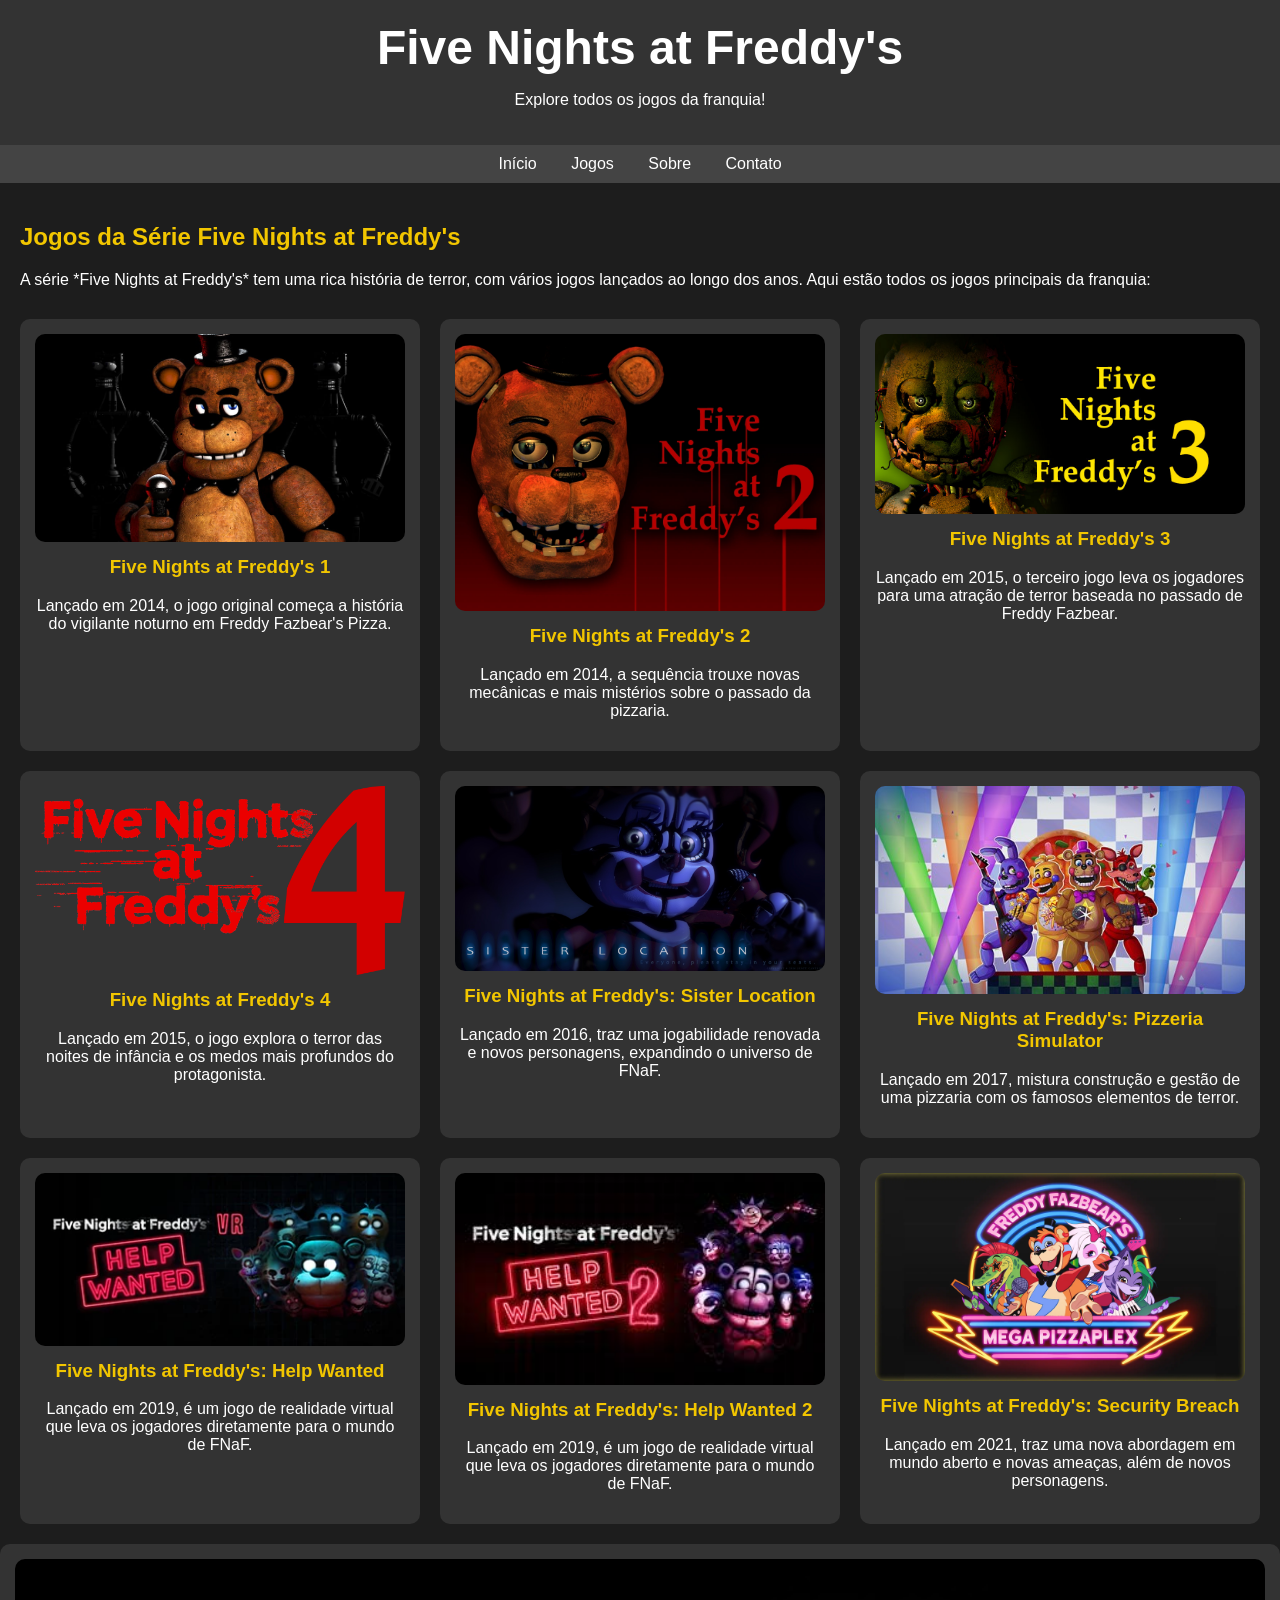
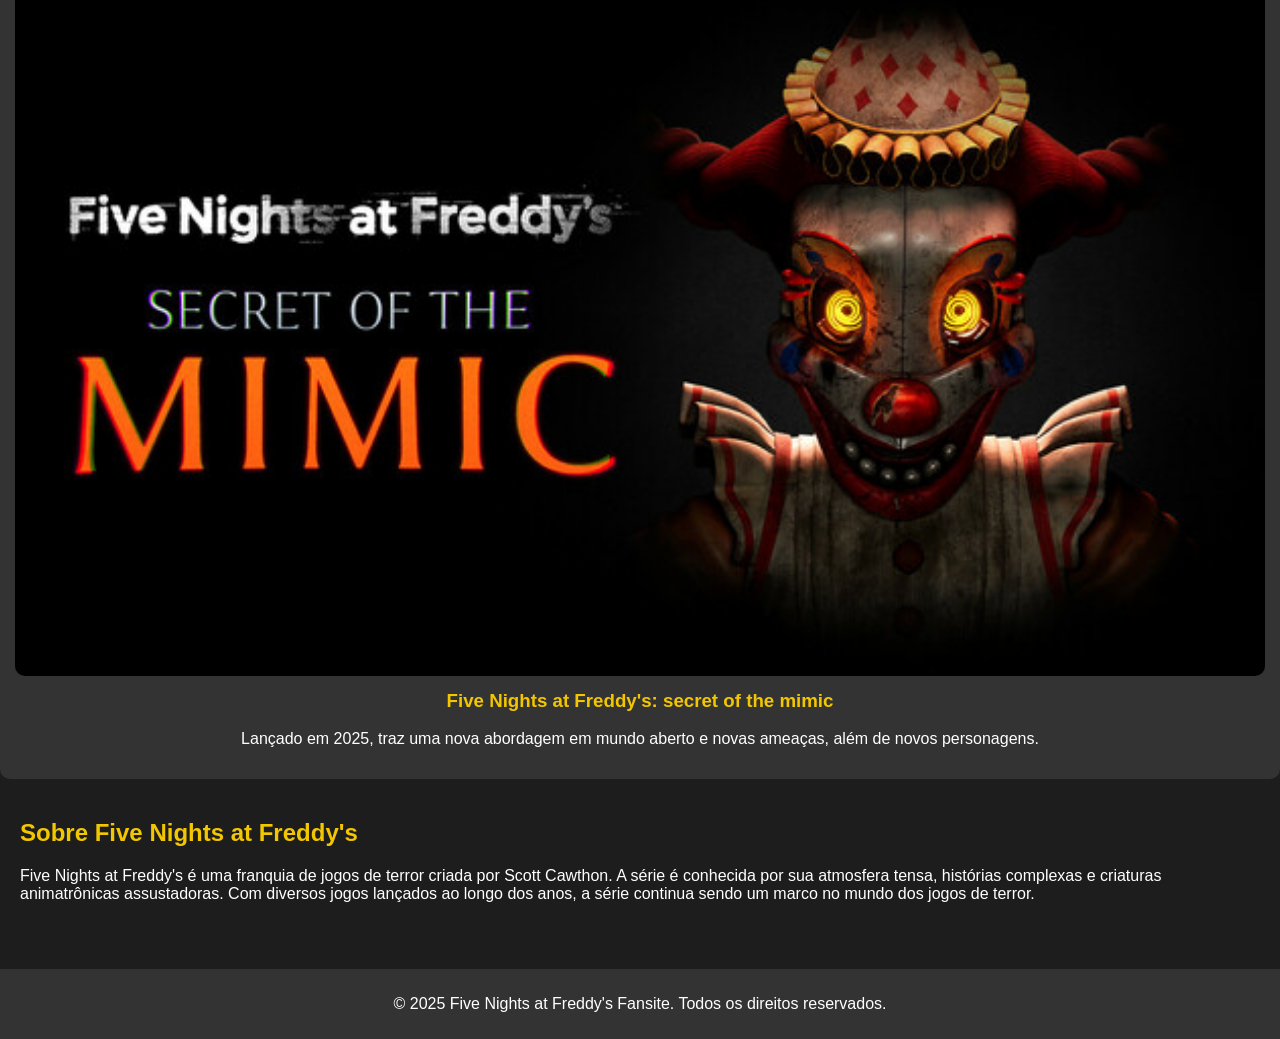
==== index.html @ 673bf053 "Audio teste" ====
<!DOCTYPE html>
<html lang="pt-BR">

<head>
    <meta charset="UTF-8">
    <meta name="viewport" content="width=device-width, initial-scale=1.0">
    <title>Five Nights at Freddy's - Todos os Jogos</title>
    <style>
        body {
            font-family: Arial, sans-serif;
            background-color: #1d1d1d;
            color: white;
            margin: 0;
            padding: 0;
        }

        header {
            background-color: #333;
            padding: 20px;
            text-align: center;
        }

        header h1 {
            margin: 0;
            font-size: 3em;
        }

        nav {
            background-color: #444;
            padding: 10px;
            text-align: center;
        }

        nav a {
            color: white;
            margin: 0 15px;
            text-decoration: none;
        }

        nav a:hover {
            text-decoration: underline;
        }

        .container {
            padding: 20px;
        }

        h2 {
            color: #f2c600;
        }

        .game-list {
            display: grid;
            grid-template-columns: repeat(3, 1fr);
            gap: 20px;
            margin-top: 30px;
        }

        .game-card {
            background-color: #333;
            padding: 15px;
            border-radius: 10px;
            text-align: center;
        }

        .game-card img {
            width: 100%;
            height: auto;
            border-radius: 10px;
        }

        .game-card h3 {
            margin-top: 10px;
            color: #f2c600;
        }

        footer {
            background-color: #333;
            text-align: center;
            padding: 10px;
            margin-top: 30px;
        }
    </style>
</head>

<body>
     <audio autoplay>
  <source src="STUCK INSIDE - FNAF MUSIC VIDEO (Living Tombstone, CG5, Black Gryph0n, Baasik, Kevin Foster) - Black Gryph0n (youtube).mp3" type="audio/mpeg">
 </audio>

    <script>
        const musicaFundo = document.getElementById('./fnafFundo');
        musicaFundo.volume = 0.5; 
        musicaFundo.muted = false;
    </script>
    <header>
        <h1>Five Nights at Freddy's</h1>
        <p>Explore todos os jogos da franquia!</p>
    </header>

    <nav>
        <a href="#">Início</a>
        <a href="#jogos">Jogos</a>
        <a href="#sobre">Sobre</a>
        <a href="#contato">Contato</a>
    </nav>

    <div class="container" id="jogos">
        <h2>Jogos da Série Five Nights at Freddy's</h2>
        <p>A série *Five Nights at Freddy's* tem uma rica história de terror, com vários jogos lançados ao longo dos
            anos. Aqui estão todos os jogos principais da franquia:</p>

        <div class="game-list">
            <div class="game-card">
                <a href="fnaf1.html">
                    <img src="./frederico.jpg" alt="Five Nights at Freddy's 1">
                </a>
                <h3>Five Nights at Freddy's 1</h3>
                <p>Lançado em 2014, o jogo original começa a história do vigilante noturno em Freddy Fazbear's Pizza.
                </p>

            </div>

            <div class="game-card">
                <a href="fnaf2.html"> 
                <img src="FNAF_2_picture.webp" alt="Five Nig<hts at Freddy's 2">
                </a>
                <h3>Five Nights at Freddy's 2</h3>
                <p>Lançado em 2014, a sequência trouxe novas mecânicas e mais mistérios sobre o passado da pizzaria.</p>
            </div>

            <div class="game-card">
               <a href="fnaf3.html">
                <img src="fnaf3.jpg" alt="Five Nights at Freddy's 3">
               </a>
                <h3>Five Nights at Freddy's 3</h3>
                <p>Lançado em 2015, o terceiro jogo leva os jogadores para uma atração de terror baseada no passado de
                    Freddy Fazbear.</p>
            </div>

            <div class="game-card">
                <a href="fnaf4.html">
                <img src="fnaf4.png" alt="Five Nights at Freddy's 4">
                </a>
                <h3>Five Nights at Freddy's 4</h3>
                <p>Lançado em 2015, o jogo explora o terror das noites de infância e os medos mais profundos do
                    protagonista.</p>
            </div>

            <div class="game-card">
                <a href="FnafSL.html">
                <img src="./SuaIrmãLocal.jpg" alt="Five Nights at Freddy's: Sister Location">
                </a>
                <h3>Five Nights at Freddy's: Sister Location</h3>
                <p>Lançado em 2016, traz uma jogabilidade renovada e novos personagens, expandindo o universo de FNaF.
                </p>
            </div>

            <div class="game-card">
                <a href="FnafPS.html">
                <img src="pizza simuletor .jpg" alt="Five Nights at Freddy's: Pizzeria Simulator">
                </a>
                <h3>Five Nights at Freddy's: Pizzeria Simulator</h3>
                <p>Lançado em 2017, mistura construção e gestão de uma pizzaria com os famosos elementos de terror.</p>
            </div>

            <div class="game-card">
                <a href="FnafHW.html">
                <img src="Header9.webp" alt="Five Nights at Freddy's: Help Wanted">
                </a>
                <h3>Five Nights at Freddy's: Help Wanted</h3>
                <p>Lançado em 2019, é um jogo de realidade virtual que leva os jogadores diretamente para o mundo de
                    FNaF.</p>
            </div>

            <div class="game-card">
                <a href="FnafHW2.html">
                <img src="images.jpg" alt="Five Nights at Freddy's: Help Wanted 2">
                </a>
                <h3>Five Nights at Freddy's: Help Wanted 2</h3>
                <p>Lançado em 2019, é um jogo de realidade virtual que leva os jogadores diretamente para o mundo de
                    FNaF.</p>
            </div>

            <div class="game-card">
                <a href="FnafSB.html">
                <img src="trailer-poster.png.webp" alt="Five Nights at Freddy's: Security Breach">
                </a>
                <h3>Five Nights at Freddy's: Security Breach</h3>
                <p>Lançado em 2021, traz uma nova abordagem em mundo aberto e novas ameaças, além de novos personagens.
                </p>
            </div>
        </div>
    </div>

    <div class="game-card">
         <a href="FnafSM.html">
        <img src="fnafsm.jpg" alt="Five Nights at Freddy's: secret of the mimic" width="10px" height="10px">
         </a>
        <h3>Five Nights at Freddy's: secret of the mimic</h3>
        <p>Lançado em 2025, traz uma nova abordagem em mundo aberto e novas ameaças, além de novos personagens.</p>
    </div>
    </div>
    </div>

    <div id="sobre" class="container">
        <h2>Sobre Five Nights at Freddy's</h2>
        <p>Five Nights at Freddy's é uma franquia de jogos de terror criada por Scott Cawthon. A série é conhecida por
            sua atmosfera tensa, histórias complexas e criaturas animatrônicas assustadoras. Com diversos jogos lançados
            ao longo dos anos, a série continua sendo um marco no mundo dos jogos de terror.</p>
    </div>

    <footer id="contato">
        <p>&copy; 2025 Five Nights at Freddy's Fansite. Todos os direitos reservados.</p>
    </footer>

</body>

</html
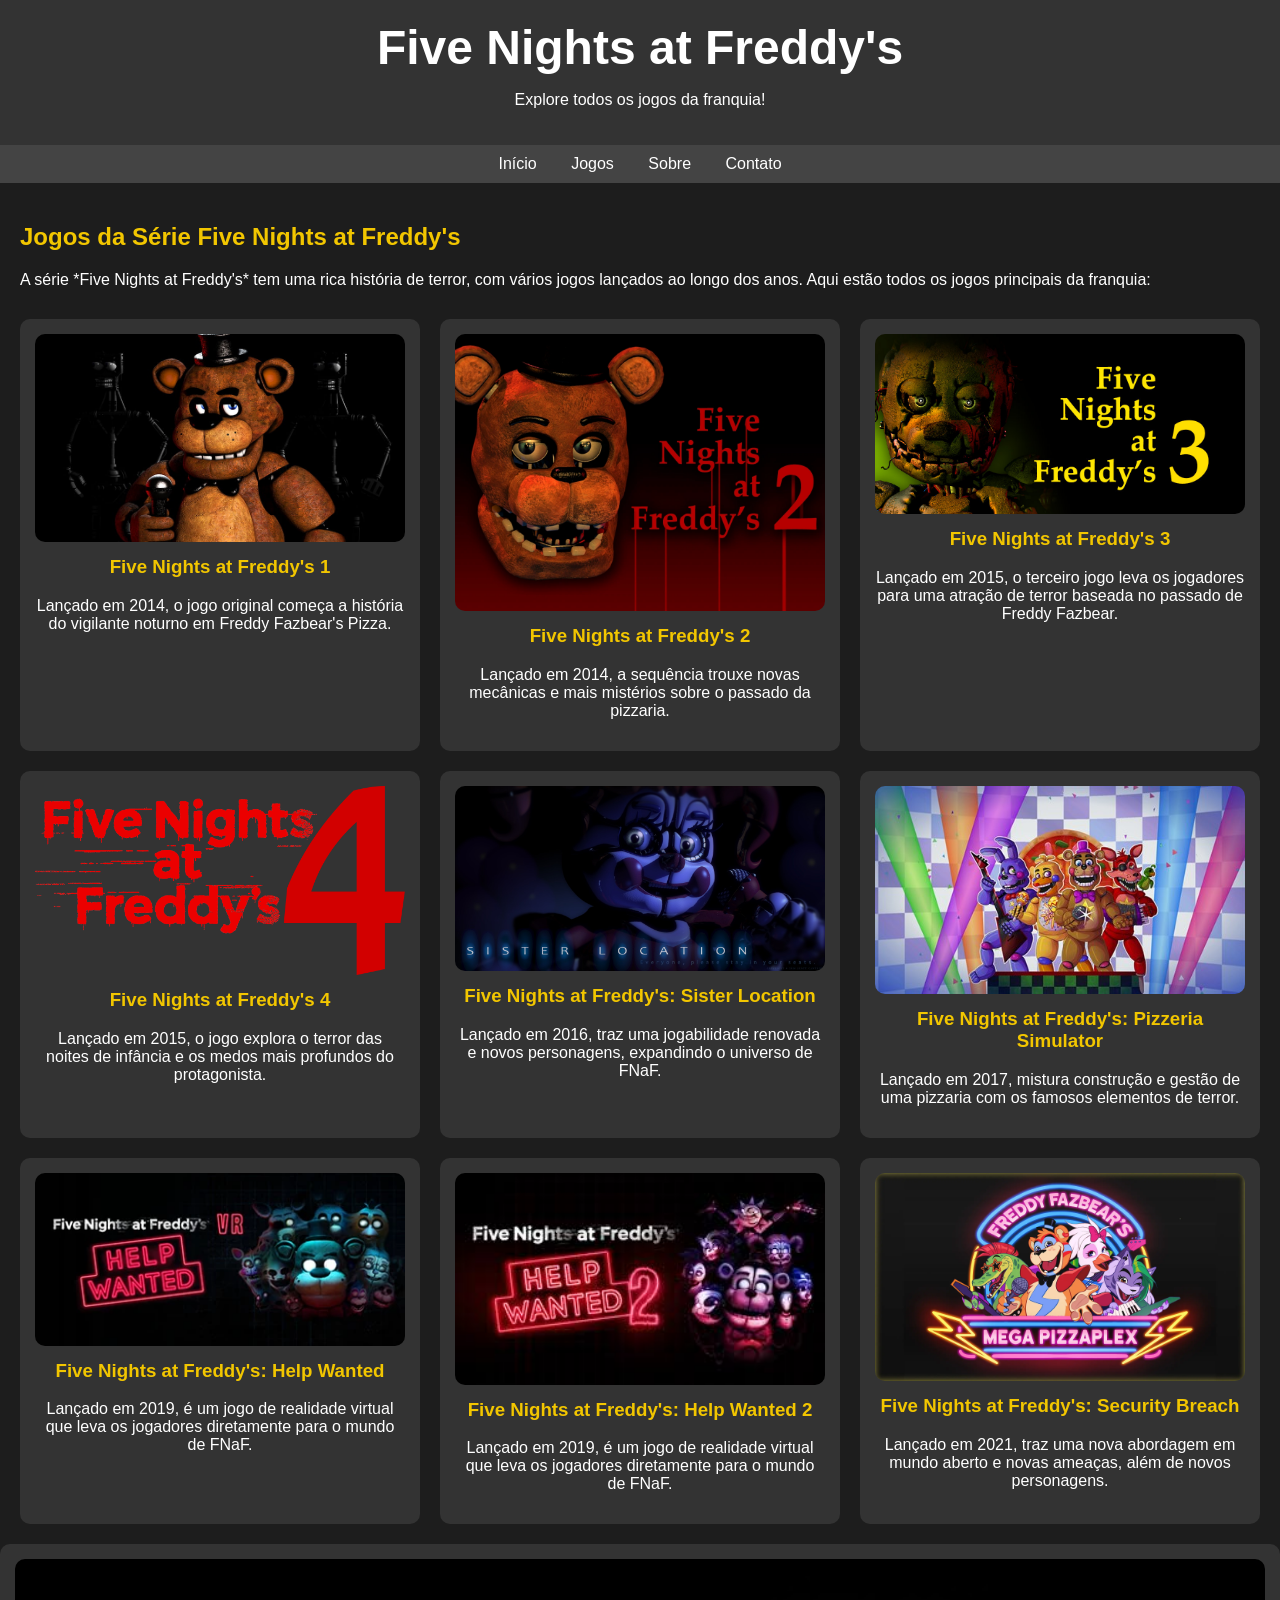
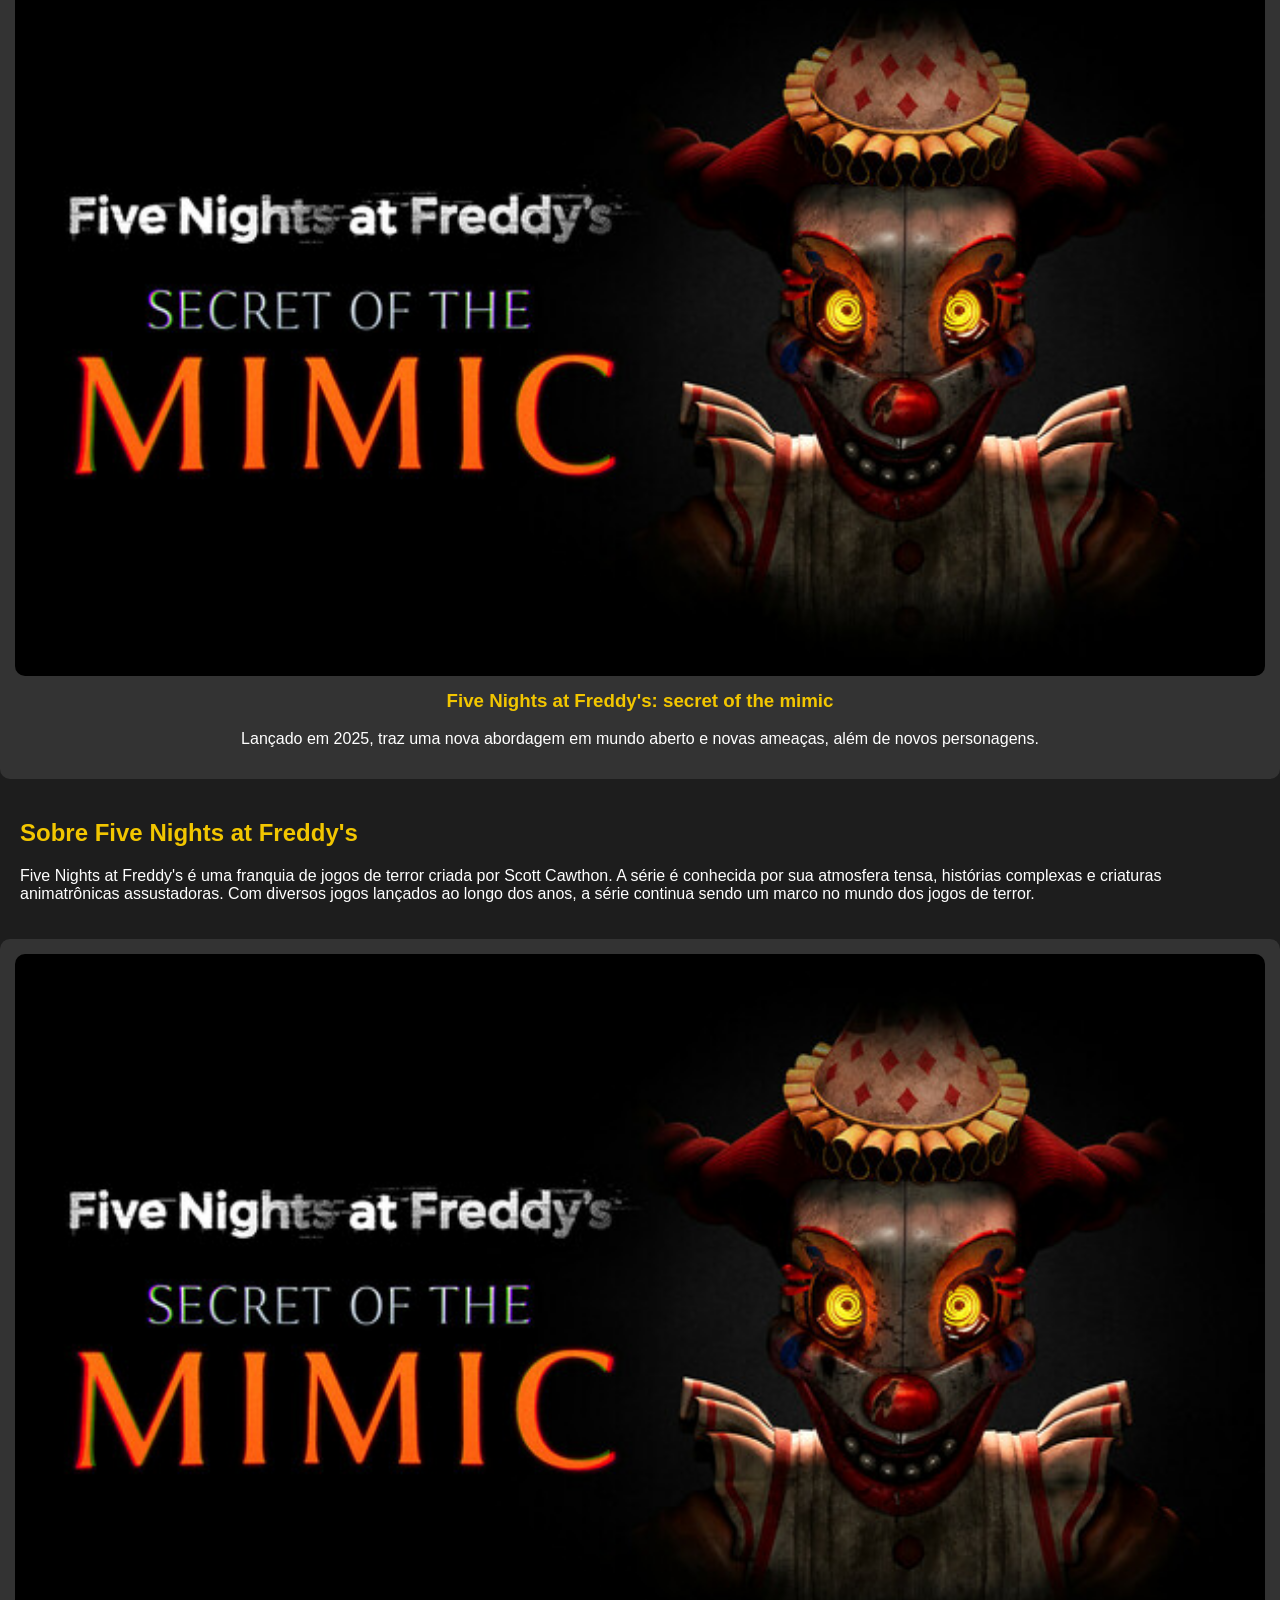
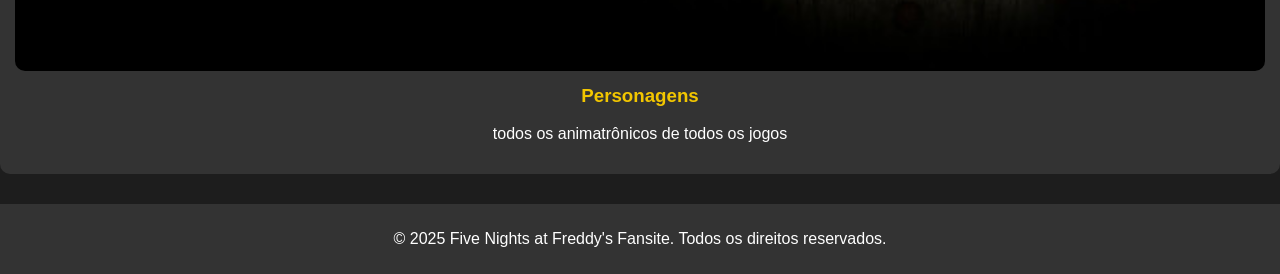
==== commit bbb53d66: "personagens" ====
--- a/index.html
+++ b/index.html
@@ -84,15 +84,19 @@
 </head>
 
 <body>
-     <audio autoplay>
-  <source src="STUCK INSIDE - FNAF MUSIC VIDEO (Living Tombstone, CG5, Black Gryph0n, Baasik, Kevin Foster) - Black Gryph0n (youtube).mp3" type="audio/mpeg">
- </audio>
-
+     <audio id="STUCK">
+      <source src="STUCK INSIDE - FNAF MUSIC VIDEO (Living Tombstone, CG5, Black Gryph0n, Baasik, Kevin Foster) - Black Gryph0n (youtube).mp3" type="audio/mpeg">
+      Seu navegador não suporta esse elemento de áudio
+    </audio>    
     <script>
-        const musicaFundo = document.getElementById('./fnafFundo');
-        musicaFundo.volume = 0.5; 
-        musicaFundo.muted = false;
+      const meuAudio = document.getElementById('guarana');
+      const botaoTocarSom = document.getElementById('tocarGUarana');
+    
+      botaoTocarSom.addEventListener('click', function() {
+        meuAudio.play(); 
+      });
     </script>
+    
     <header>
         <h1>Five Nights at Freddy's</h1>
         <p>Explore todos os jogos da franquia!</p>
@@ -209,6 +213,15 @@
             sua atmosfera tensa, histórias complexas e criaturas animatrônicas assustadoras. Com diversos jogos lançados
             ao longo dos anos, a série continua sendo um marco no mundo dos jogos de terror.</p>
     </div>
+<div class="game-card">
+         <a href="FnafSM.html">
+        <img src="fnafsm.jpg" alt="Five Nights at Freddy's: secret of the mimic" width="10px" height="10px">
+         </a>
+        <h3>Personagens</h3>
+        <p>todos os animatrônicos de todos os jogos</p>
+    </div>
+    </div>
+    </div>
 
     <footer id="contato">
         <p>&copy; 2025 Five Nights at Freddy's Fansite. Todos os direitos reservados.</p>
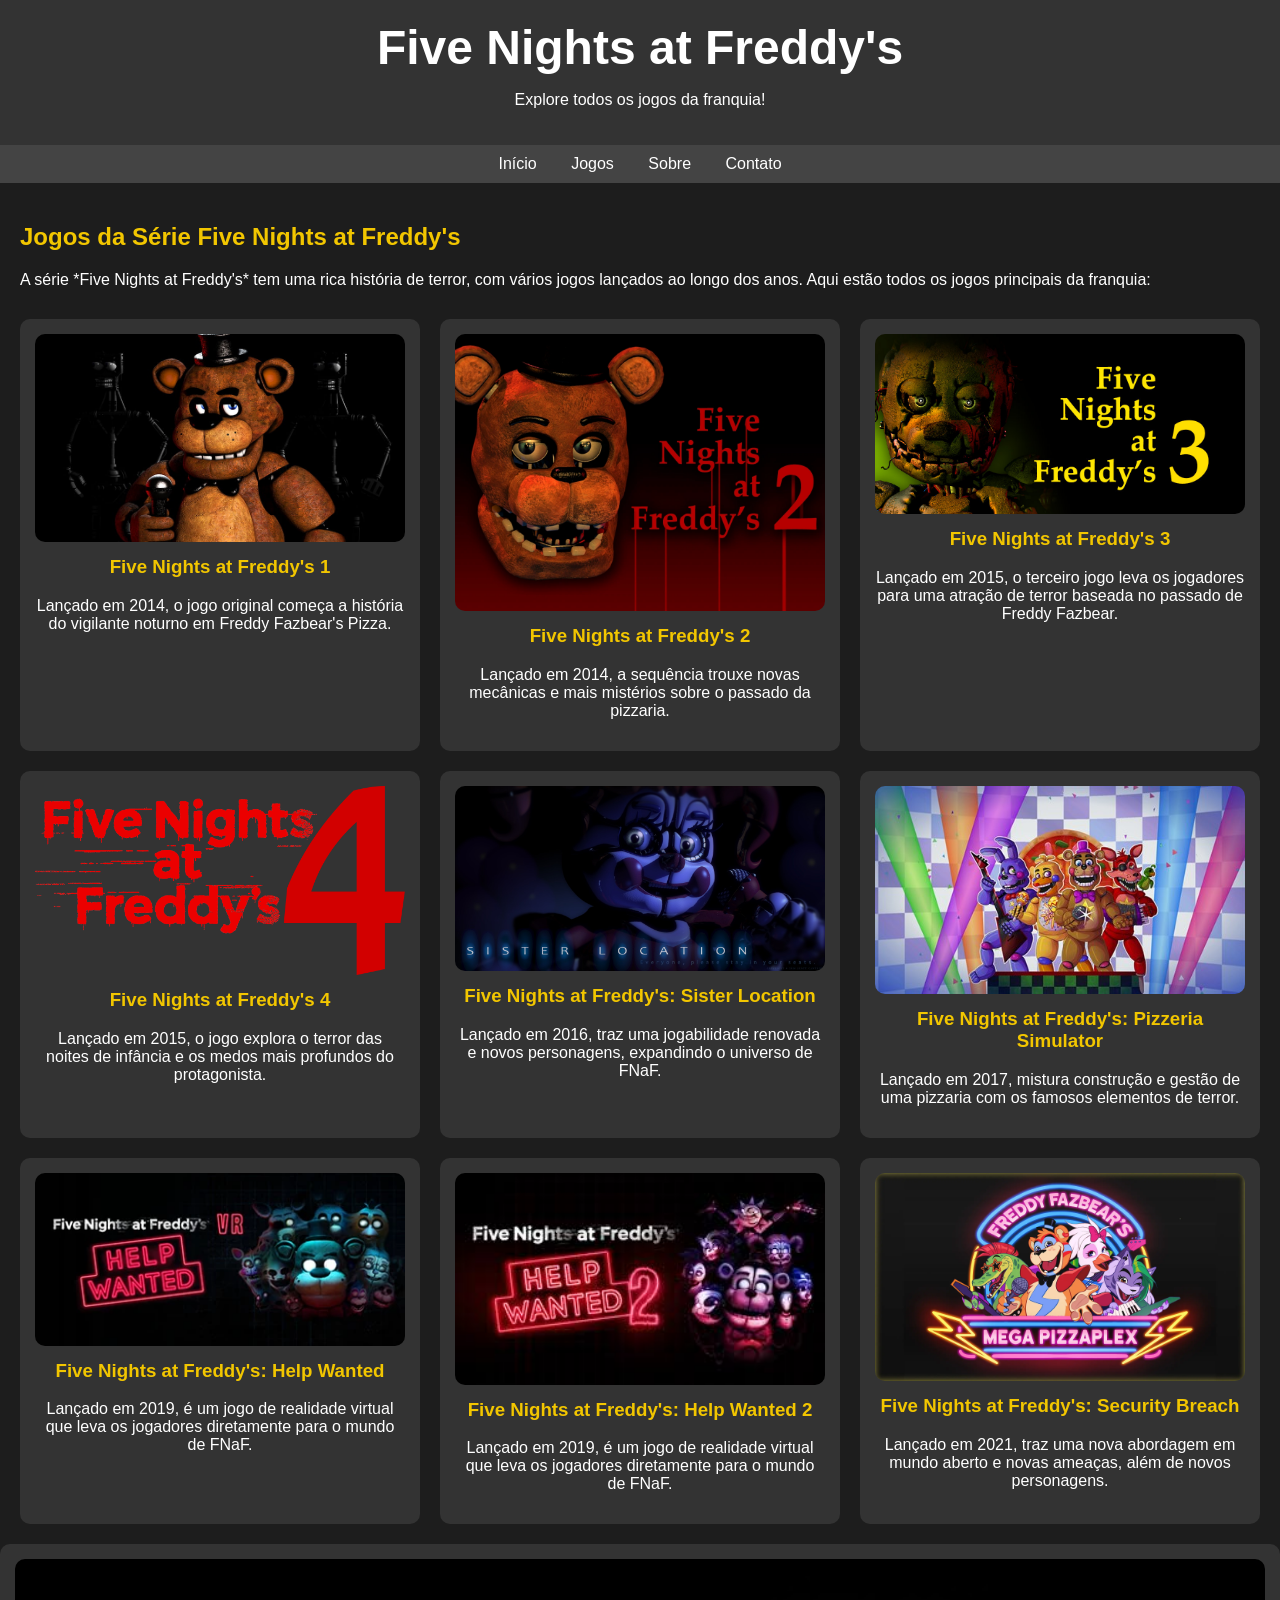
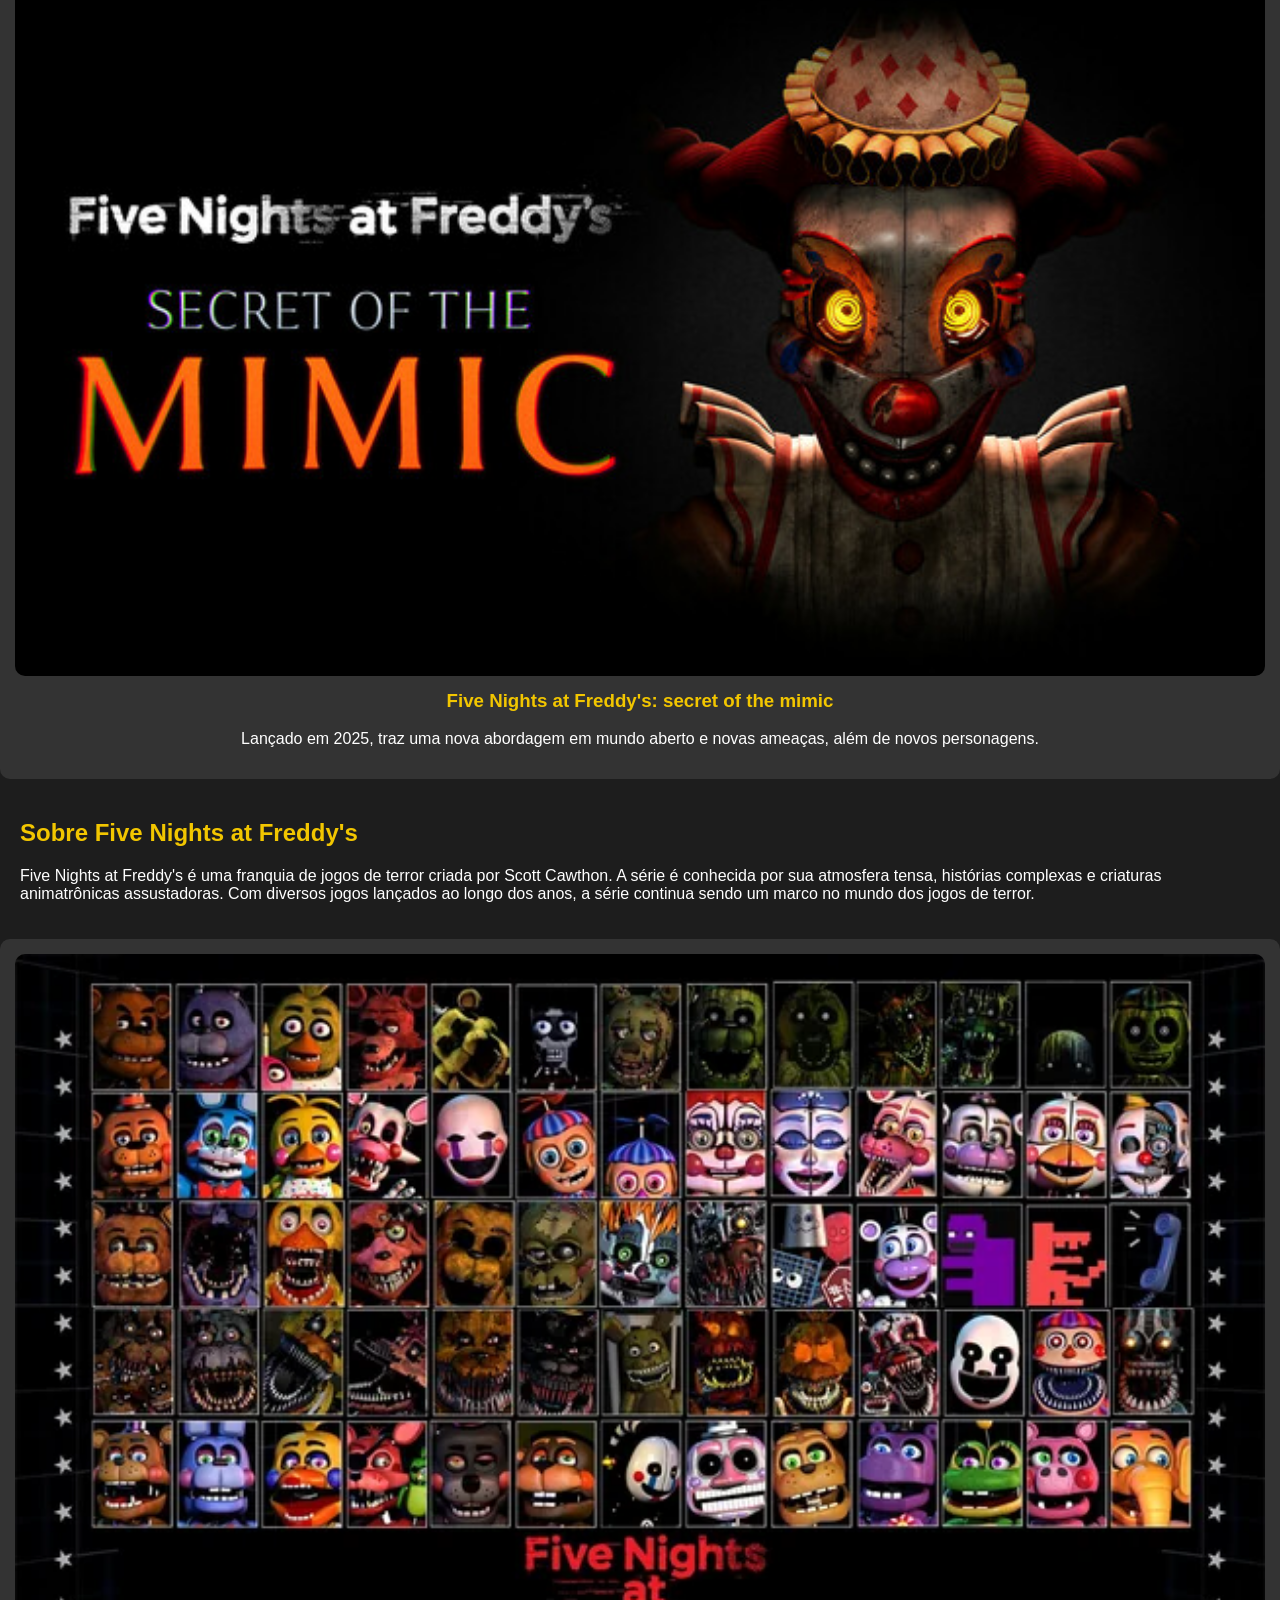
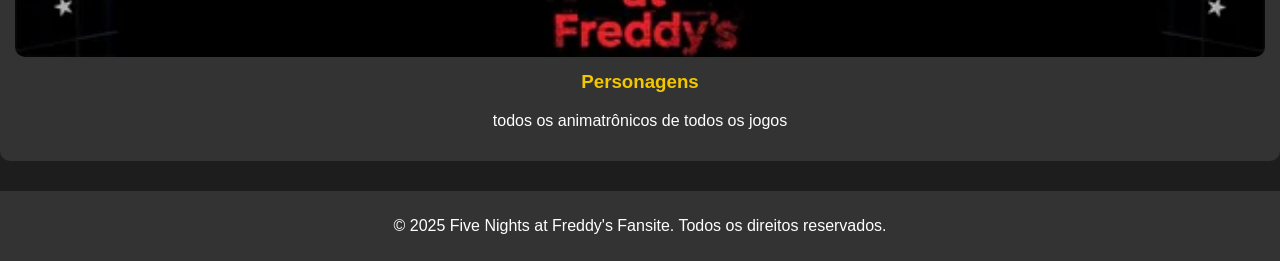
==== commit ca747dbf: "imagen" ====
--- a/index.html
+++ b/index.html
@@ -214,8 +214,8 @@
             ao longo dos anos, a série continua sendo um marco no mundo dos jogos de terror.</p>
     </div>
 <div class="game-card">
-         <a href="FnafSM.html">
-        <img src="fnafsm.jpg" alt="Five Nights at Freddy's: secret of the mimic" width="10px" height="10px">
+         <a href="personagens.html">
+        <img src="jzf3xs9qwkh21.webp" alt="Five Nights at Freddy's: secret of the mimic" width="10px" height="10px">
          </a>
         <h3>Personagens</h3>
         <p>todos os animatrônicos de todos os jogos</p>
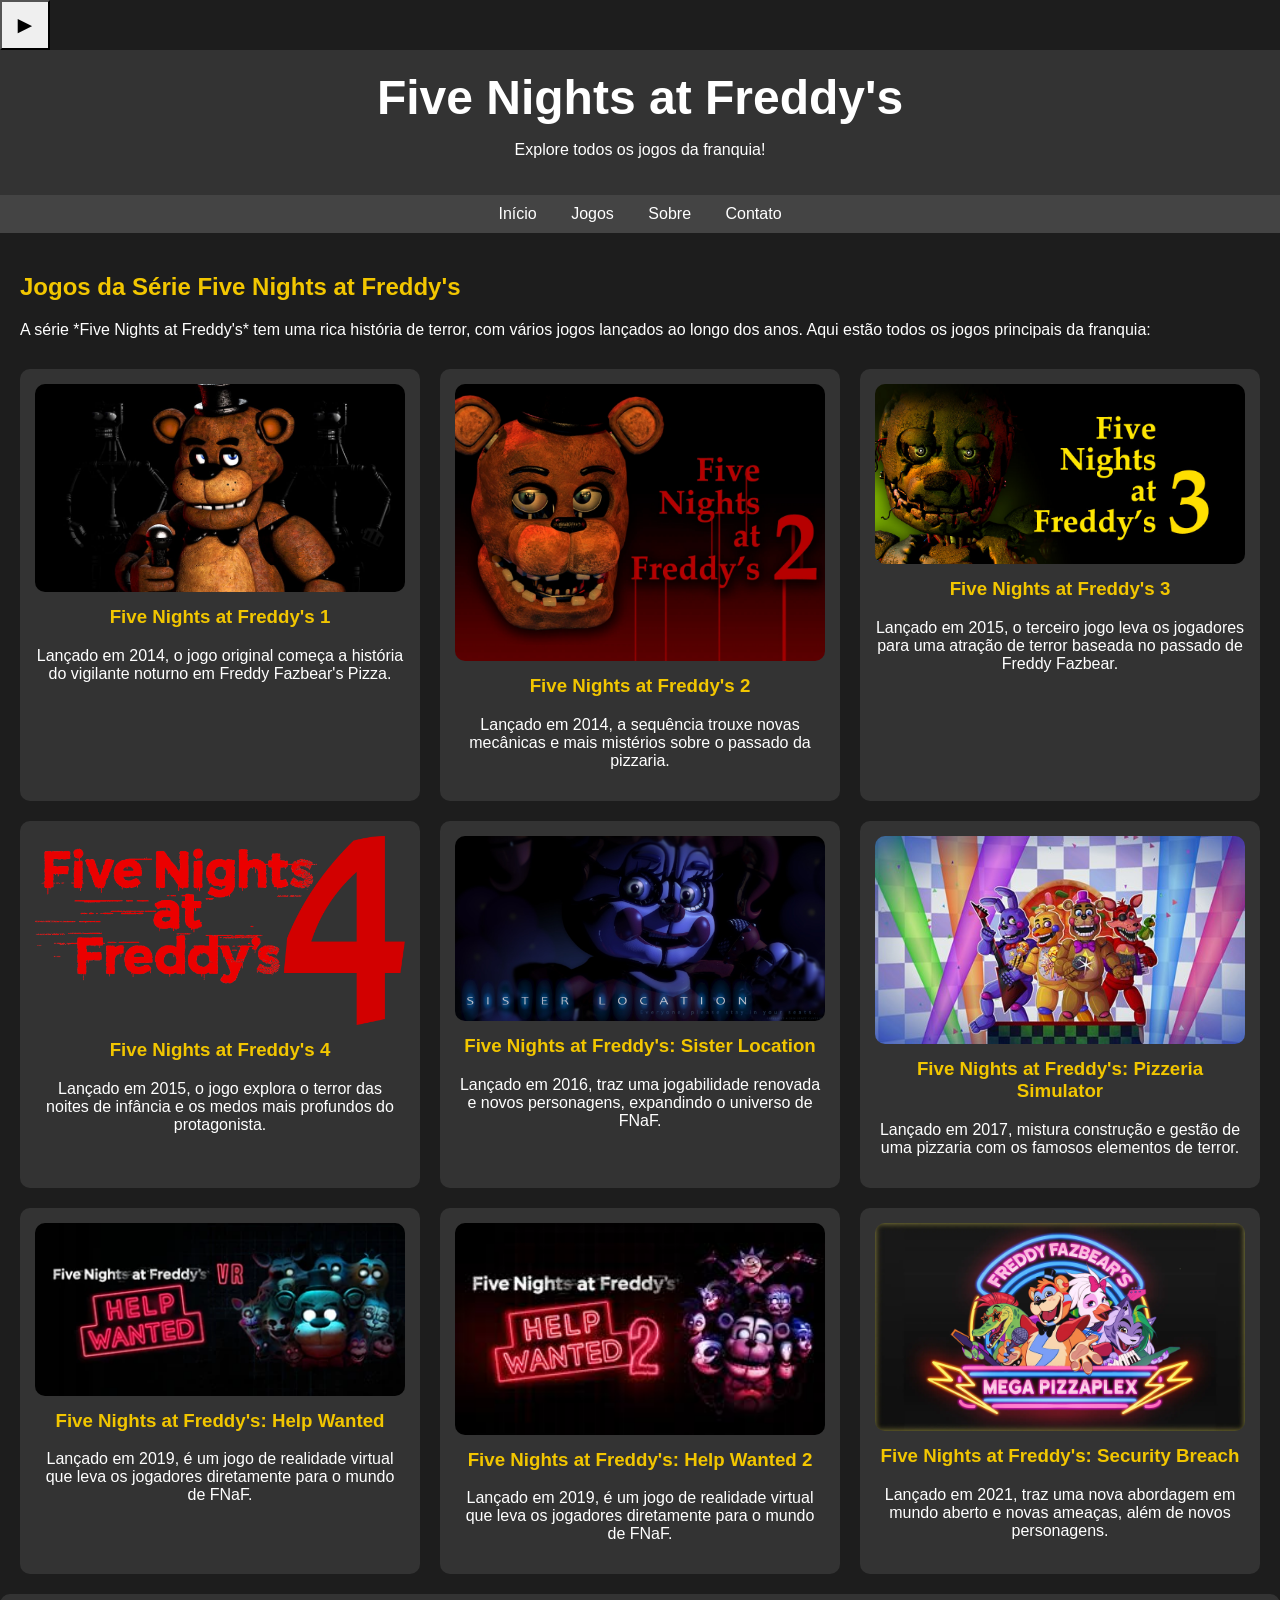
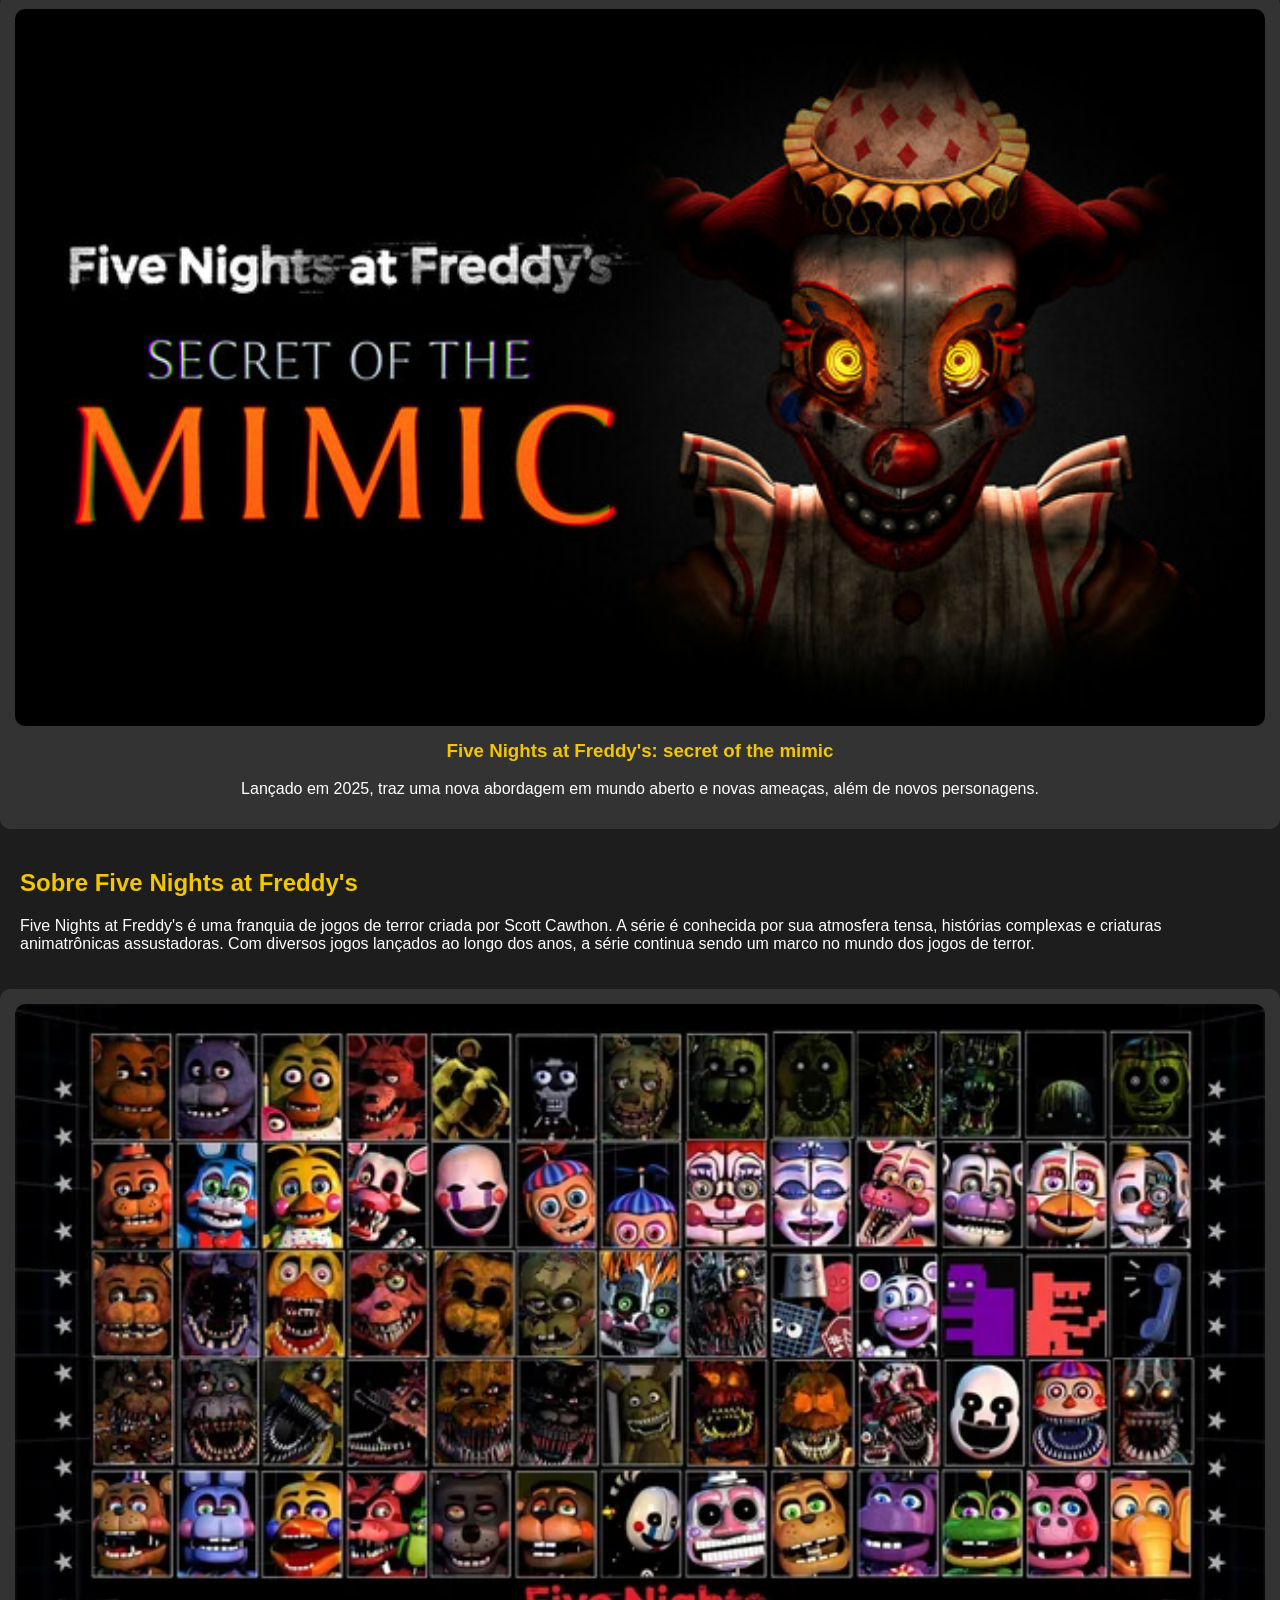
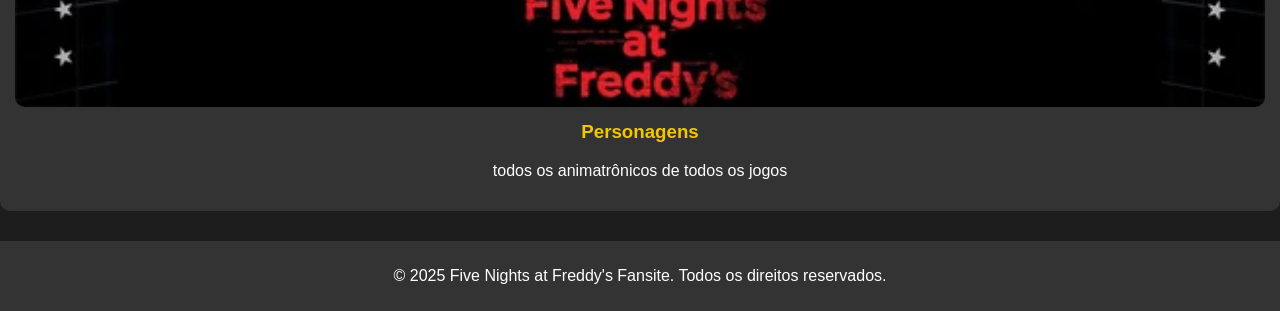
==== commit 490230e2: "audio" ====
--- a/index.html
+++ b/index.html
@@ -84,18 +84,25 @@
 </head>
 
 <body>
-     <audio id="STUCK">
-      <source src="STUCK INSIDE - FNAF MUSIC VIDEO (Living Tombstone, CG5, Black Gryph0n, Baasik, Kevin Foster) - Black Gryph0n (youtube).mp3" type="audio/mpeg">
-      Seu navegador não suporta esse elemento de áudio
-    </audio>    
-    <script>
-      const meuAudio = document.getElementById('guarana');
-      const botaoTocarSom = document.getElementById('tocarGUarana');
-    
-      botaoTocarSom.addEventListener('click', function() {
-        meuAudio.play(); 
-      });
-    </script>
+    <audio id="musica">
+    <source src="STUCK INSIDE - FNAF MUSIC VIDEO (Living Tombstone, CG5, Black Gryph0n, Baasik, Kevin Foster) - Black Gryph0n (youtube).mp3" type="audio/mpeg">
+    Seu navegador não suporta o elemento de áudio.
+  </audio>
+  <button id="btnPlayPause" onclick="togglePlayPause()" style="width:50px; height:50px; border-radius:0; font-size:24px;">&#9658;</button>
+  <script>
+    const audio = document.getElementById('musica');
+    function togglePlayPause() {
+      if (audio.paused) {
+        audio.loop = true;
+        audio.play();
+        document.getElementById('btnPlayPause').innerHTML = '&#10074;&#10074;'; // Código para pause
+      } else {
+        audio.pause();
+        audio.currentTime = 0;
+        document.getElementById('btnPlayPause').innerHTML = '&#9658;'; // Código para play
+      }
+    }
+  </script>
     
     <header>
         <h1>Five Nights at Freddy's</h1>
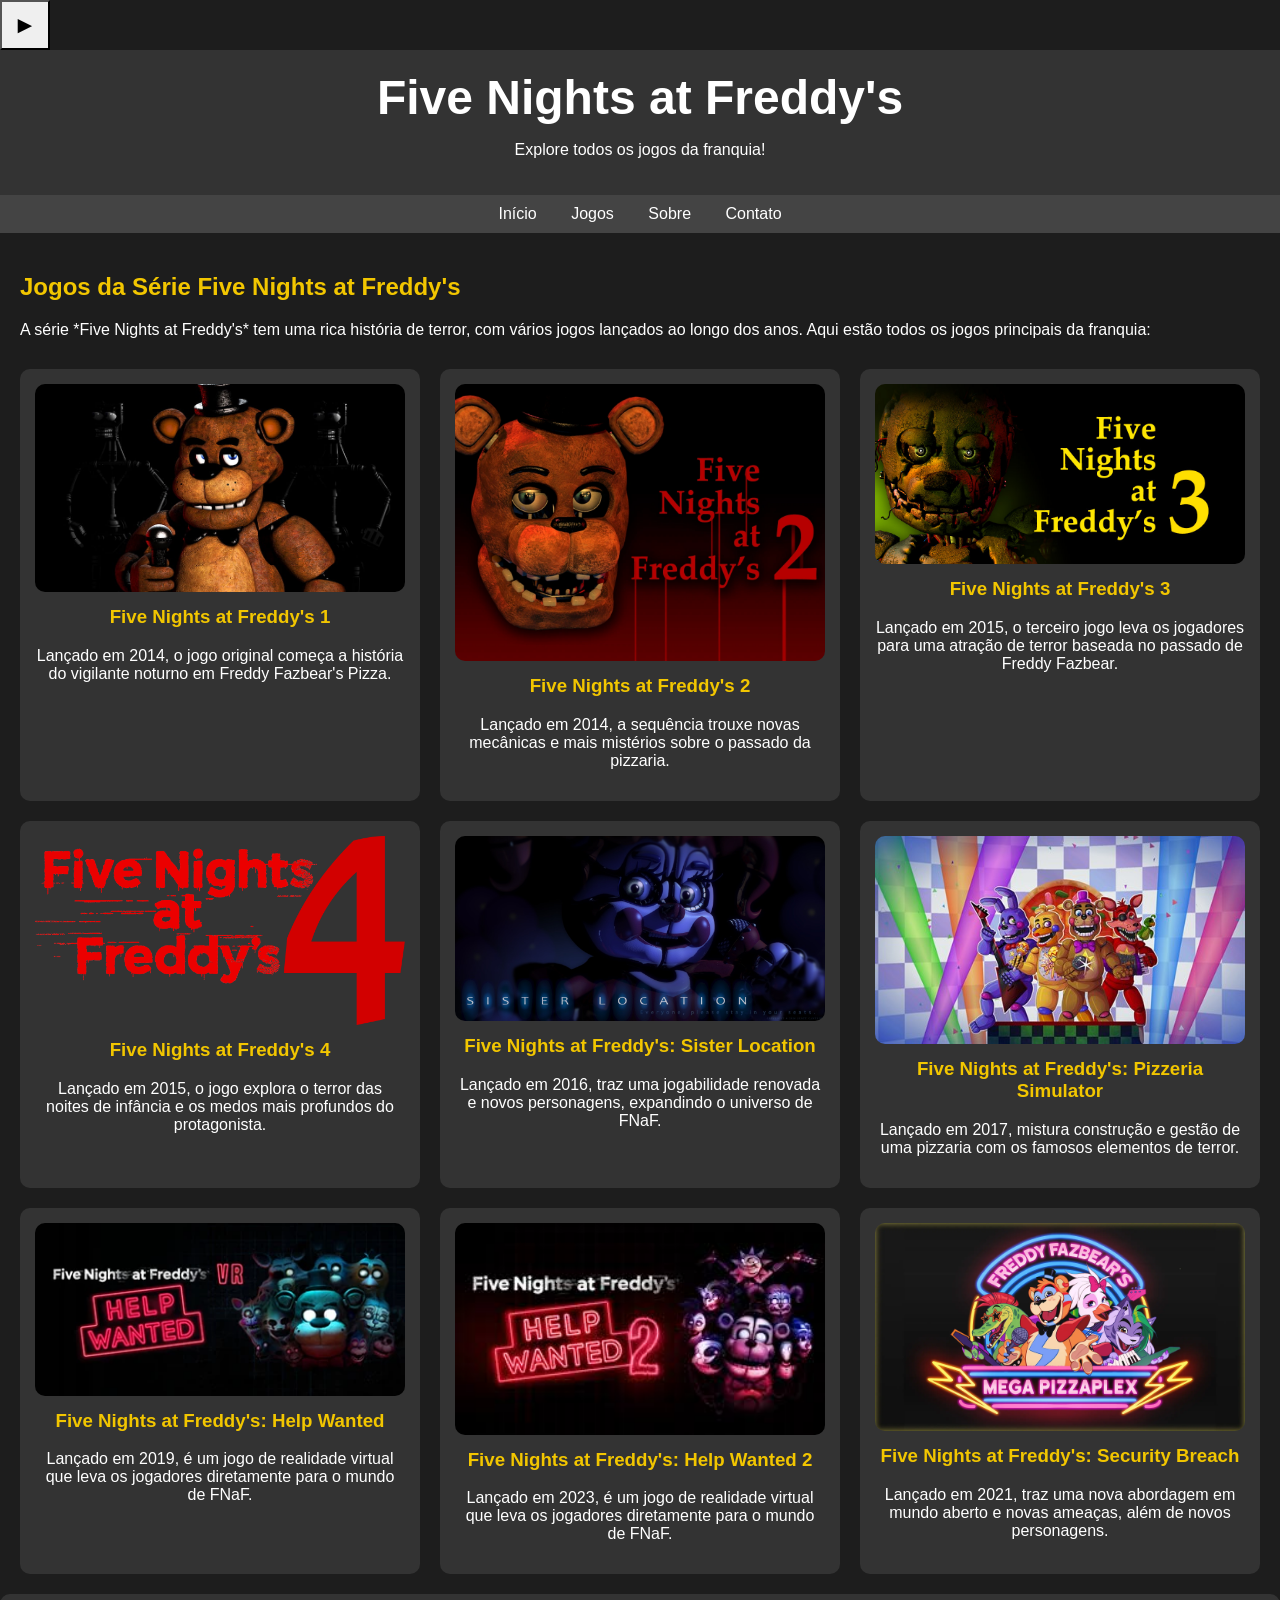
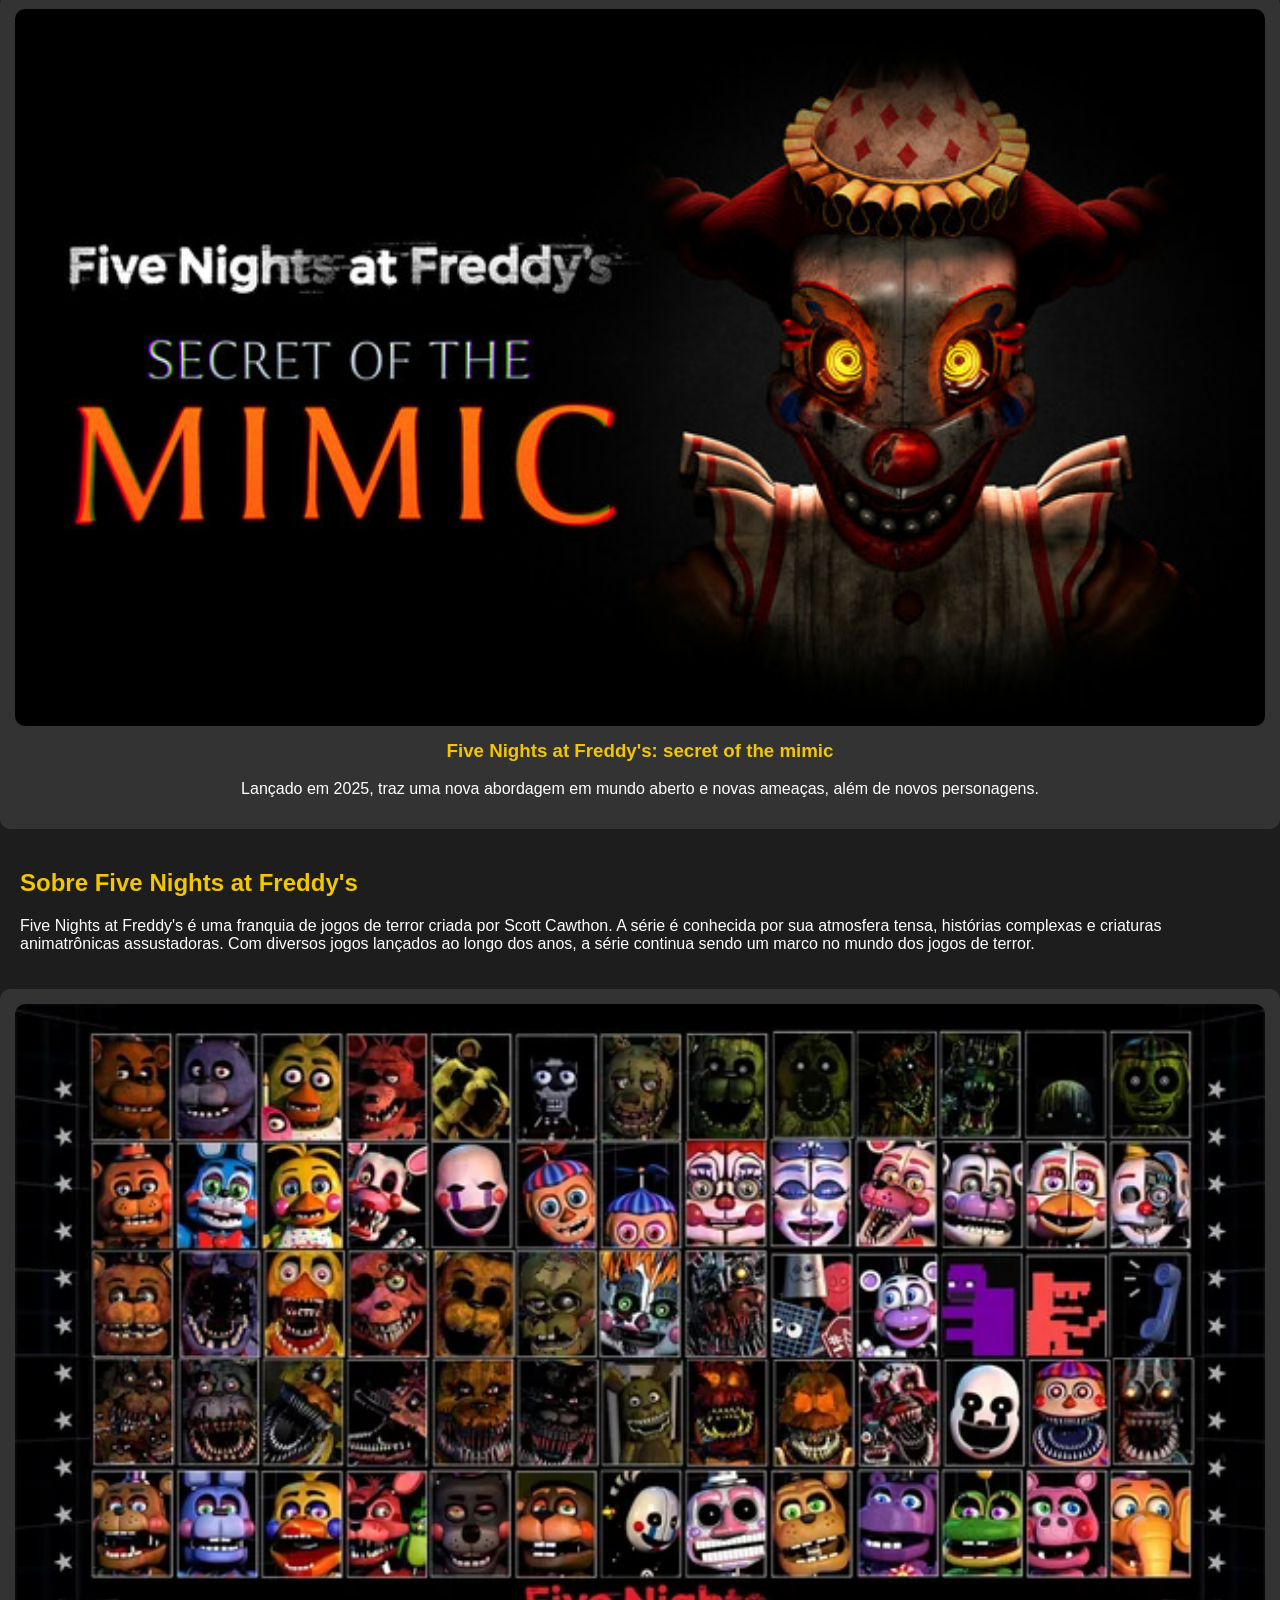
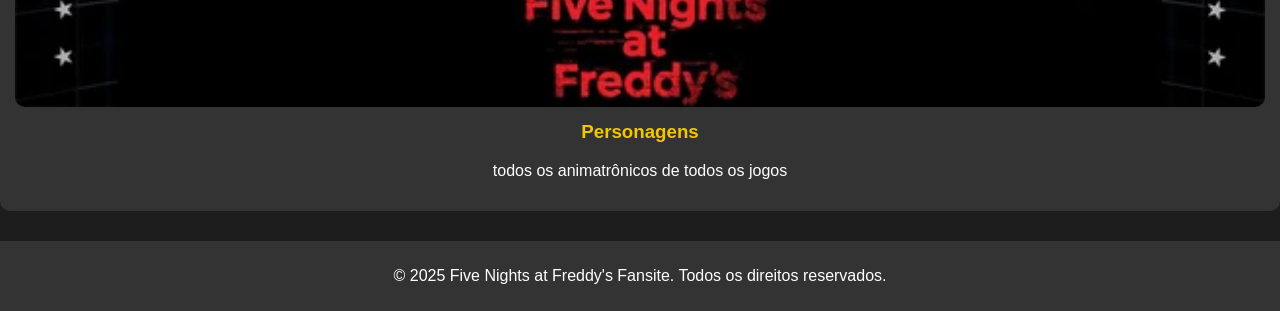
==== commit 9d09638b: "fnafhw2" ====
--- a/index.html
+++ b/index.html
@@ -85,7 +85,7 @@
 
 <body>
     <audio id="musica">
-    <source src="STUCK INSIDE - FNAF MUSIC VIDEO (Living Tombstone, CG5, Black Gryph0n, Baasik, Kevin Foster) - Black Gryph0n (youtube).mp3" type="audio/mpeg">
+    <source src="FNAF Rap by JT Music - Five Long Nights (Remastered) - JT Music (youtube).mp3" type="audio/mpeg">
     Seu navegador não suporta o elemento de áudio.
   </audio>
   <button id="btnPlayPause" onclick="togglePlayPause()" style="width:50px; height:50px; border-radius:0; font-size:24px;">&#9658;</button>
@@ -189,7 +189,7 @@
                 <img src="images.jpg" alt="Five Nights at Freddy's: Help Wanted 2">
                 </a>
                 <h3>Five Nights at Freddy's: Help Wanted 2</h3>
-                <p>Lançado em 2019, é um jogo de realidade virtual que leva os jogadores diretamente para o mundo de
+                <p>Lançado em 2023, é um jogo de realidade virtual que leva os jogadores diretamente para o mundo de
                     FNaF.</p>
             </div>
 
